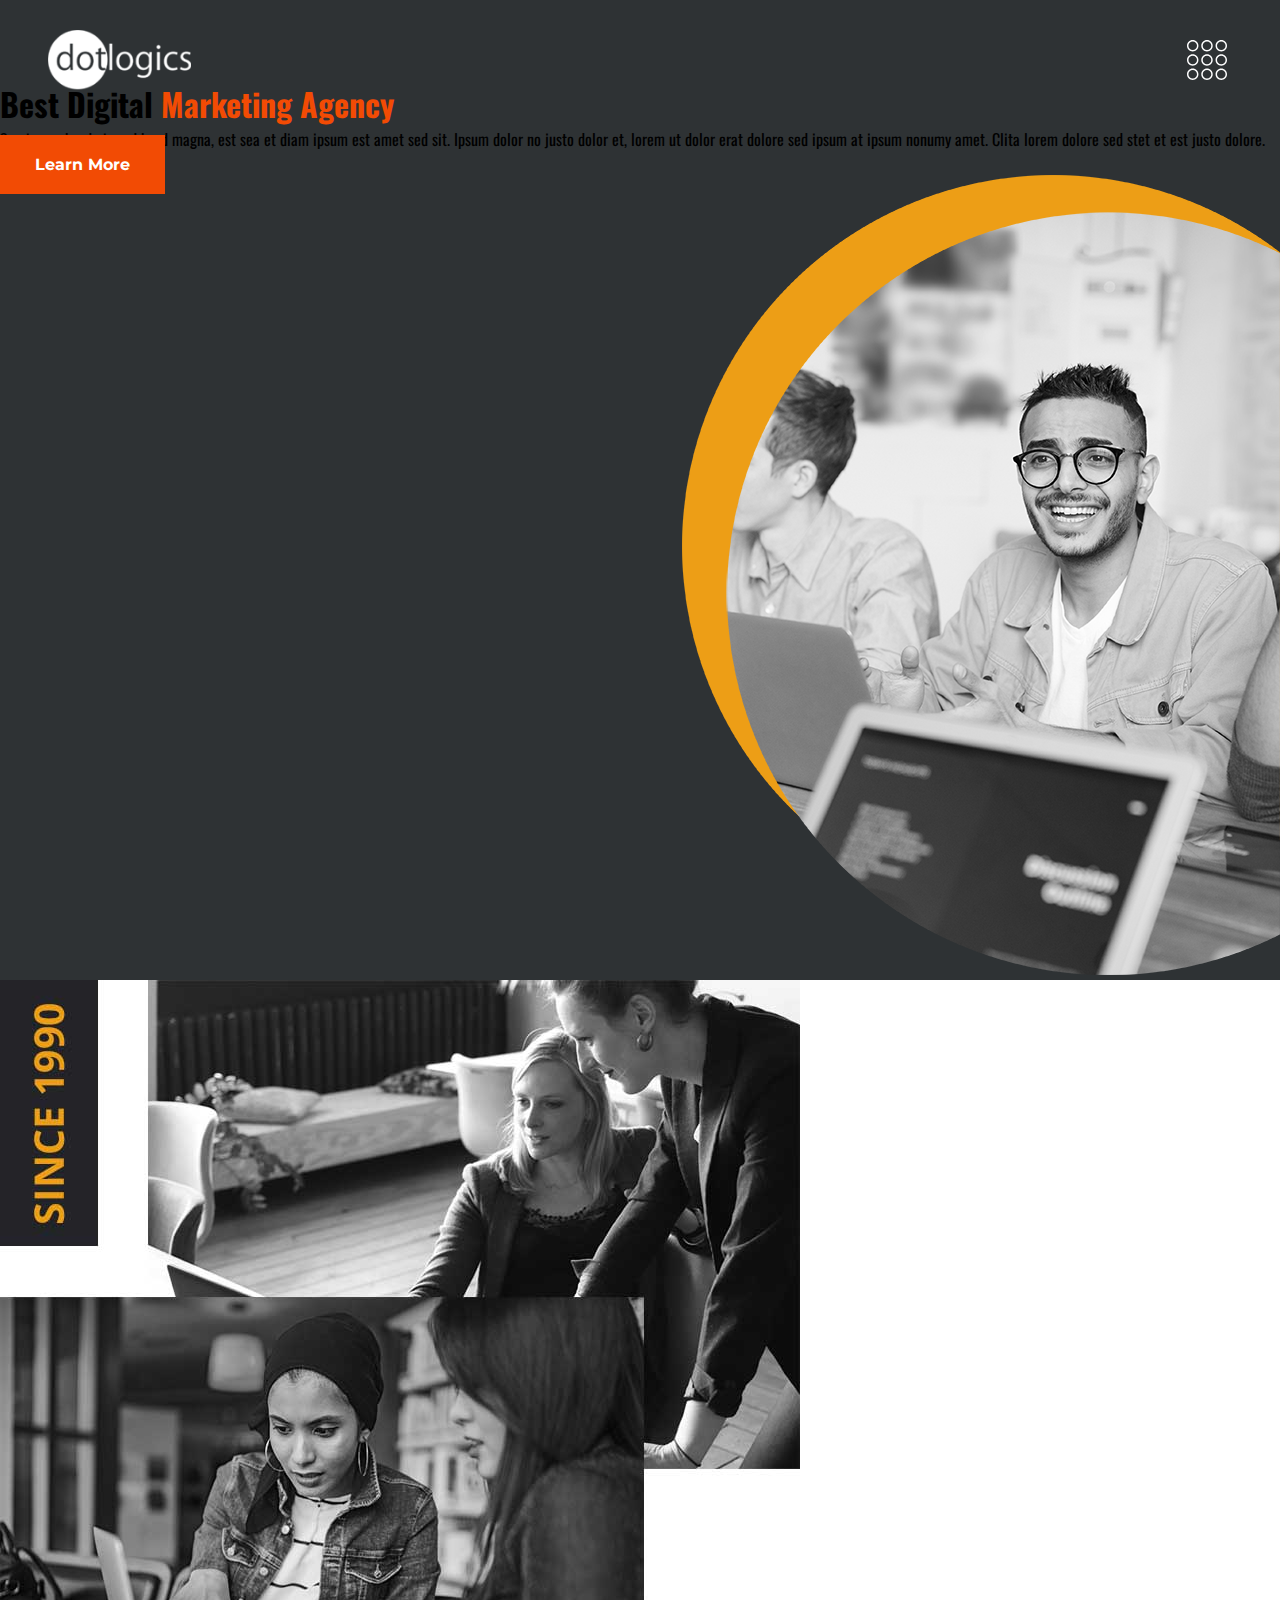
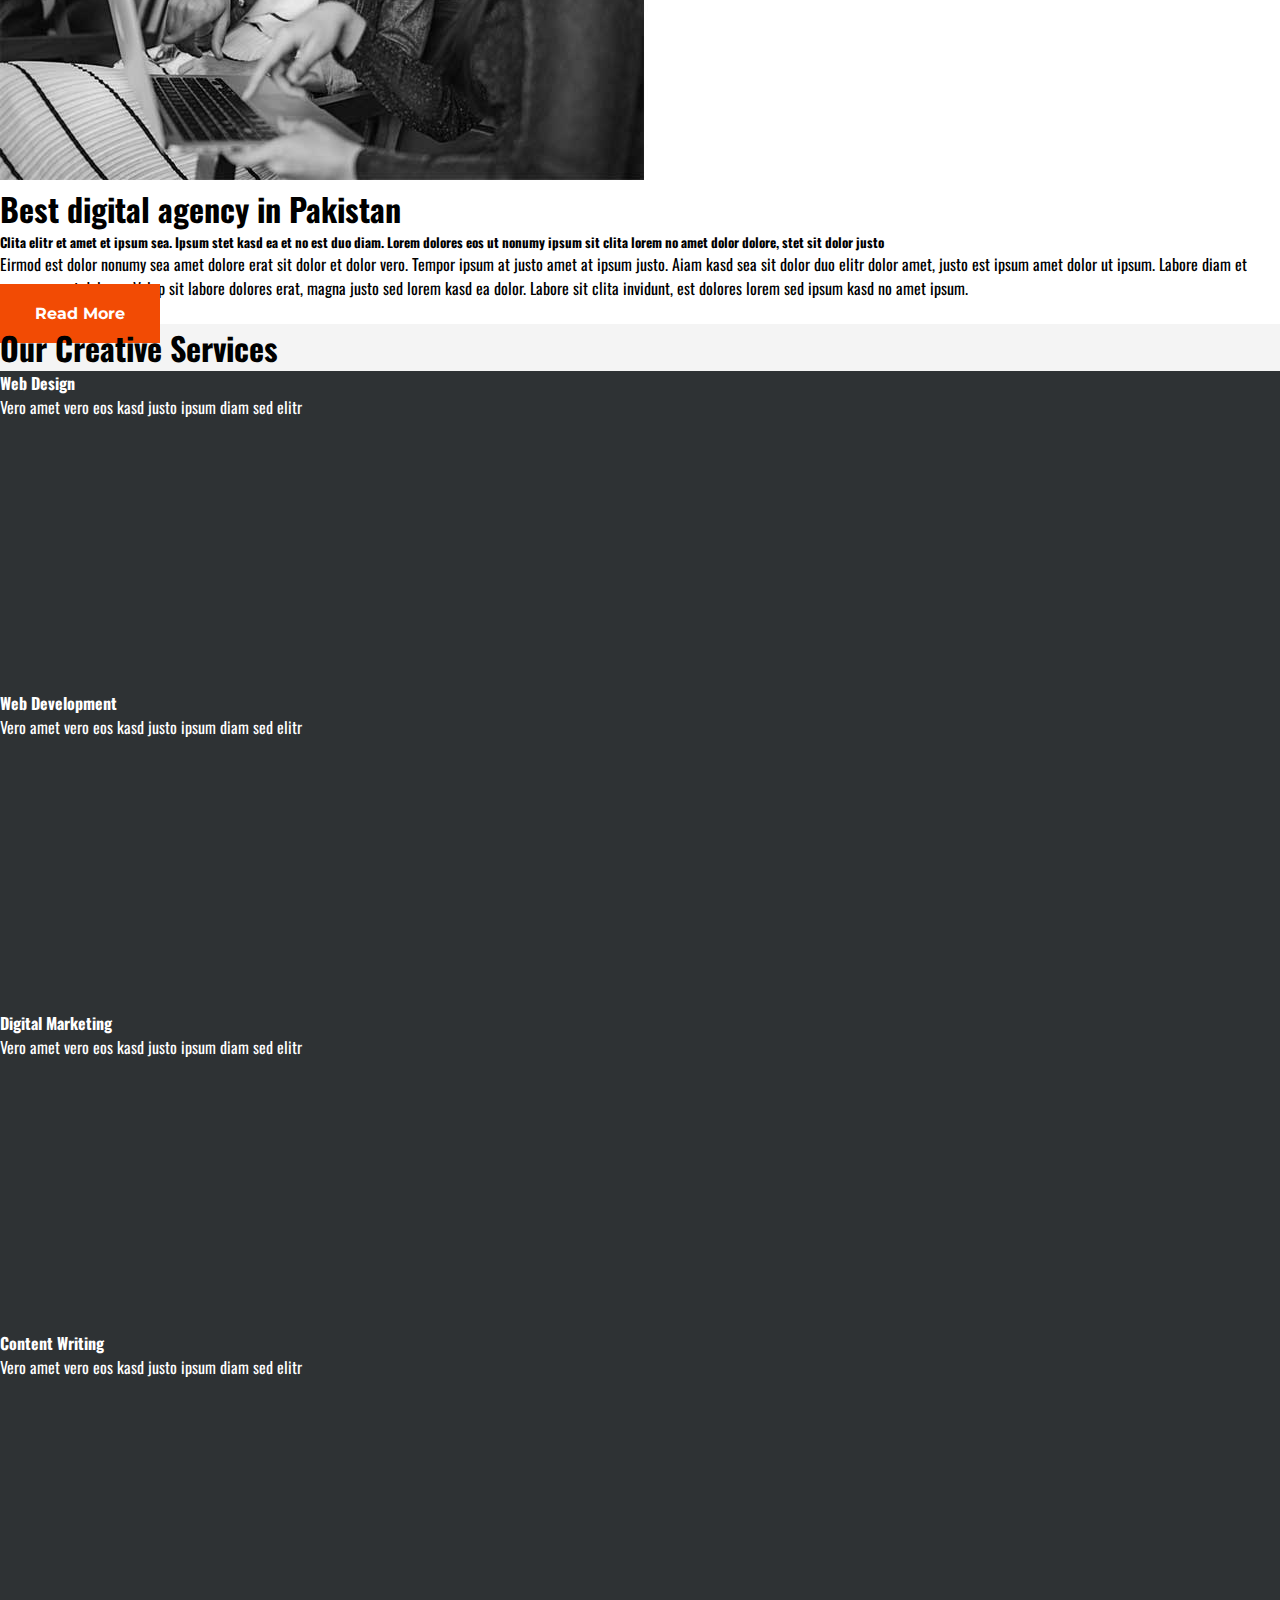
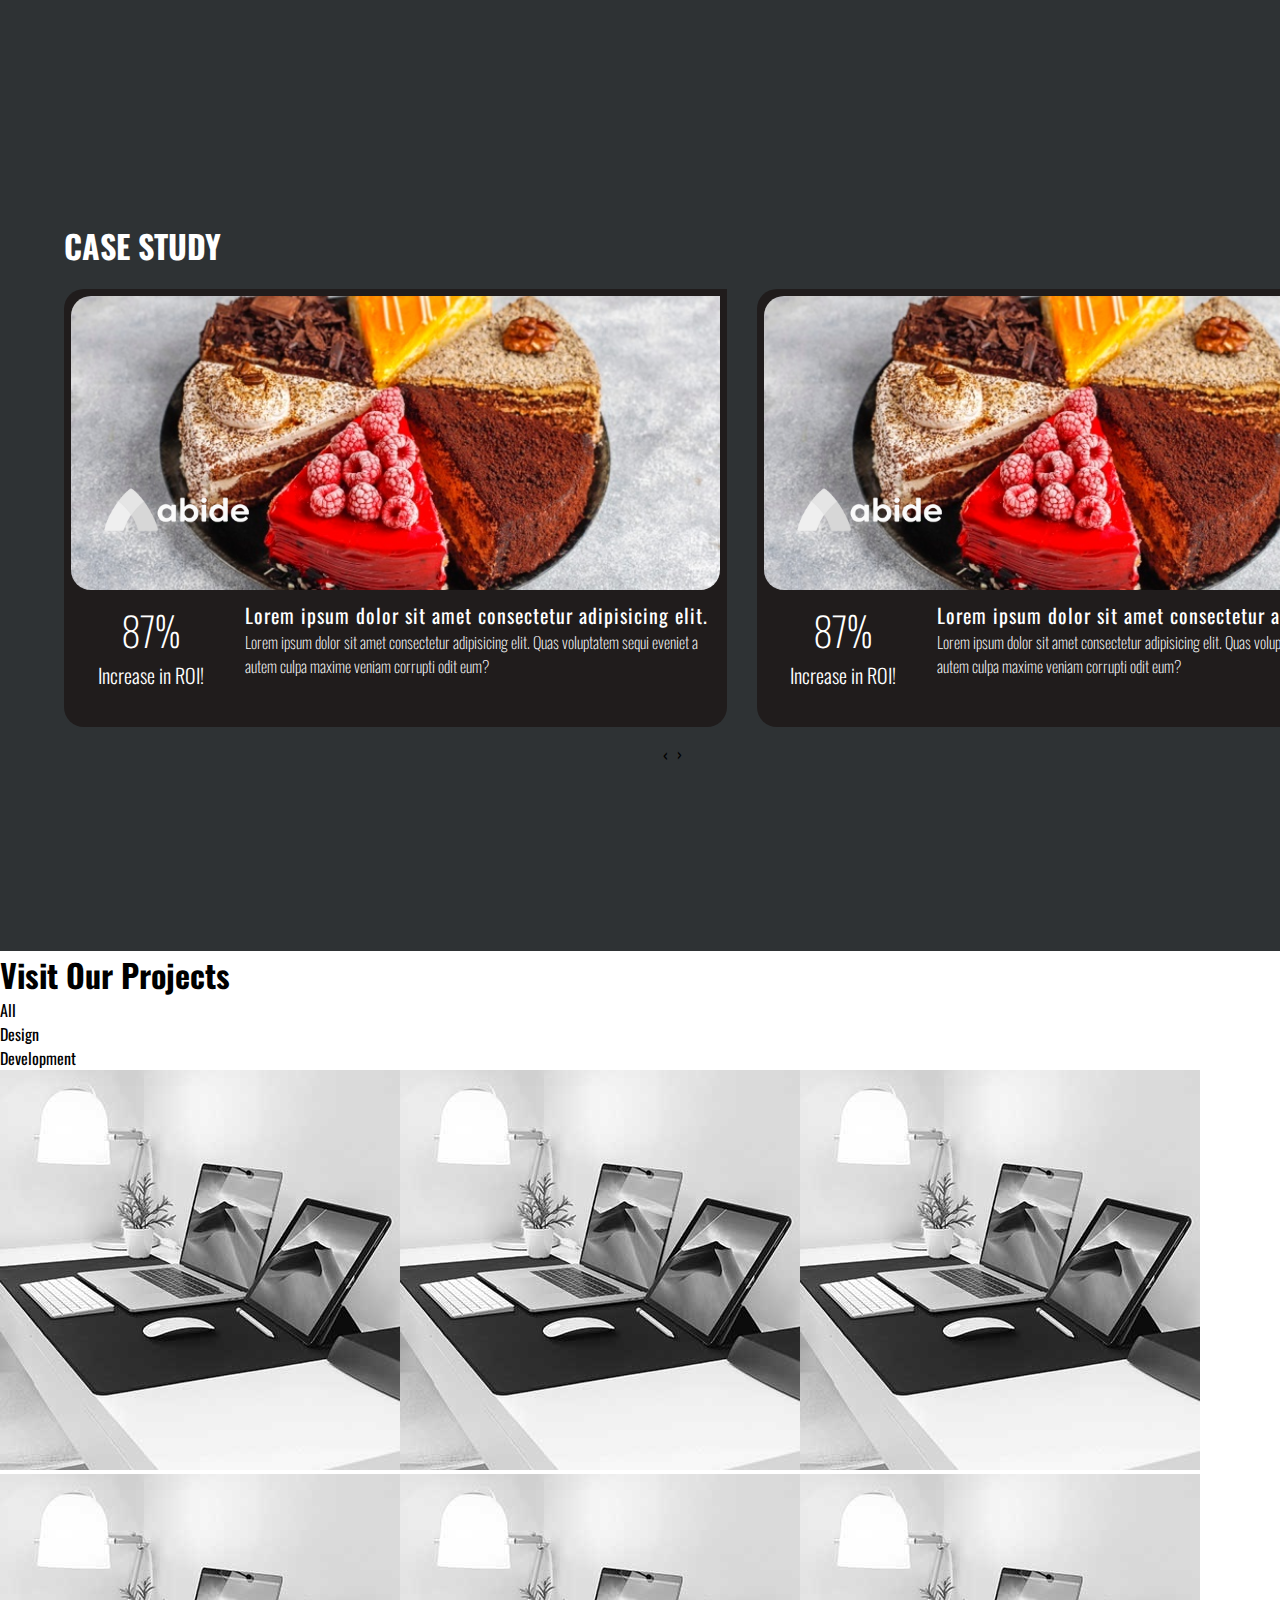
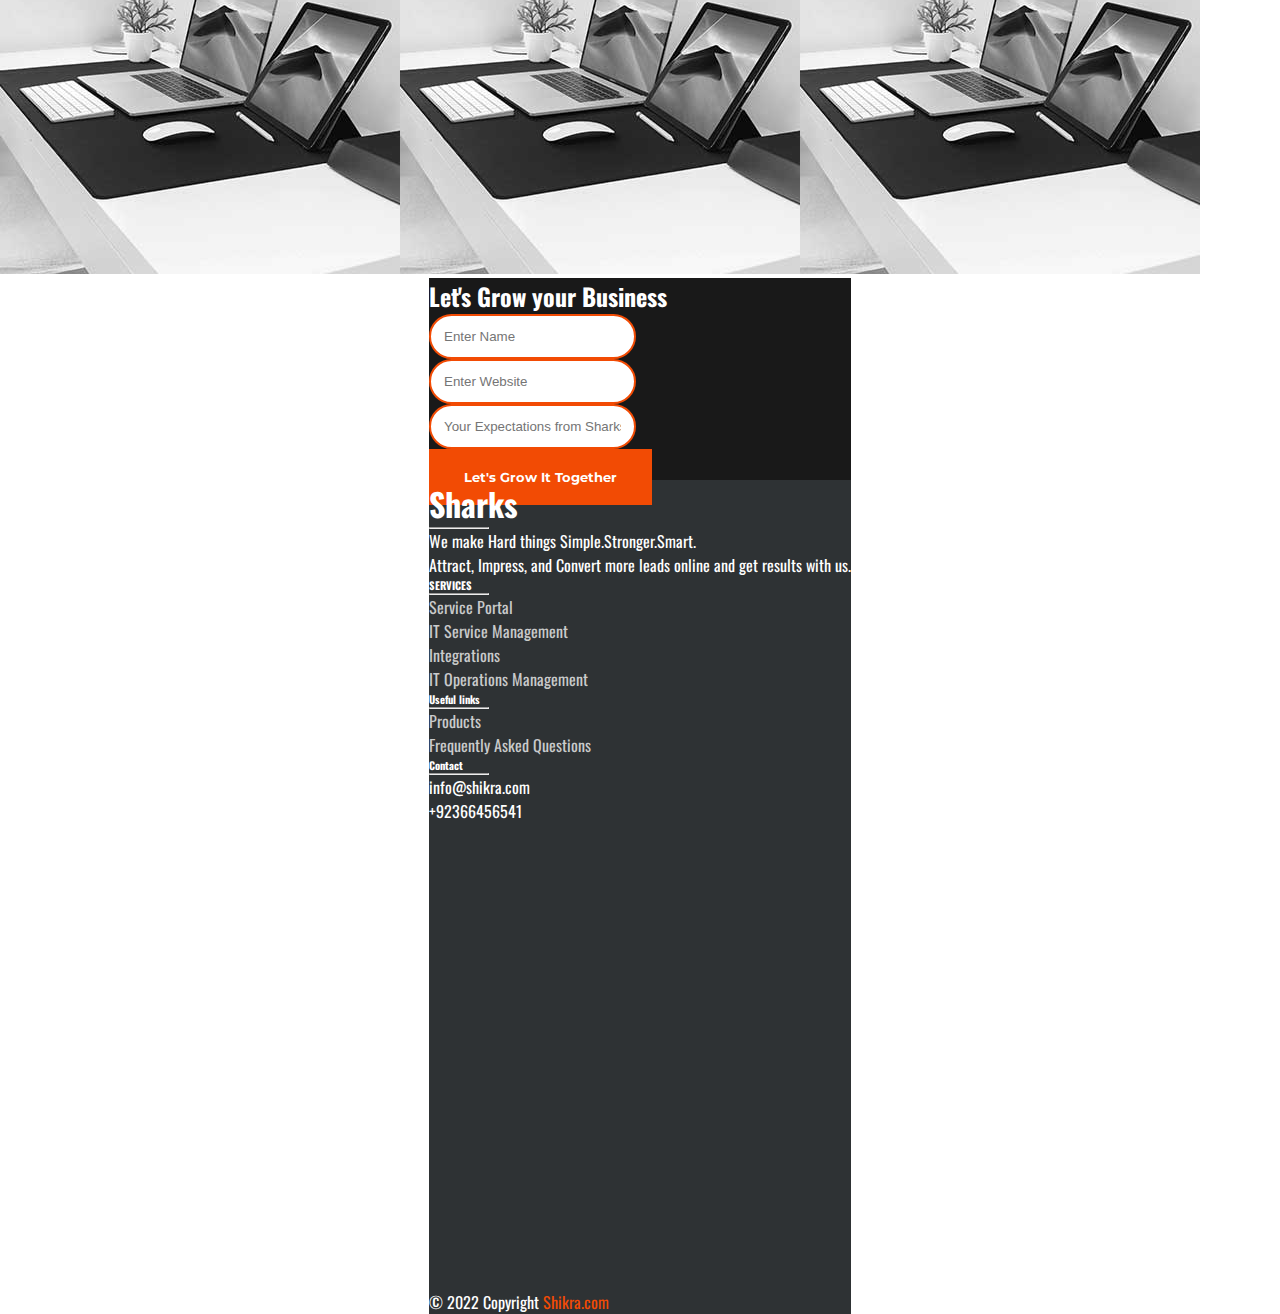
==== about-us.html @ d0669388 "about page done and header new added" ====
<!DOCTYPE html>
<html lang="en">
<head>
  <meta charset="UTF-8">
  <meta http-equiv="X-UA-Compatible" content="IE=edge">
  <meta name="viewport" content="width=device-width, initial-scale=1.0">
  <link href="https://cdn.jsdelivr.net/npm/bootstrap@5.0.2/dist/css/bootstrap.min.css" rel="stylesheet" integrity="sha384-EVSTQN3/azprG1Anm3QDgpJLIm9Nao0Yz1ztcQTwFspd3yD65VohhpuuCOmLASjC" crossorigin="anonymous">
  <link rel="stylesheet" href="https://cdnjs.cloudflare.com/ajax/libs/font-awesome/6.2.0/css/all.min.css" integrity="sha512-xh6O/CkQoPOWDdYTDqeRdPCVd1SpvCA9XXcUnZS2FmJNp1coAFzvtCN9BmamE+4aHK8yyUHUSCcJHgXloTyT2A==" crossorigin="anonymous" referrerpolicy="no-referrer" />
  <link rel="stylesheet" href="https://cdnjs.cloudflare.com/ajax/libs/font-awesome/6.2.0/css/all.min.css" integrity="sha512-xh6O/CkQoPOWDdYTDqeRdPCVd1SpvCA9XXcUnZS2FmJNp1coAFzvtCN9BmamE+4aHK8yyUHUSCcJHgXloTyT2A==" crossorigin="anonymous" referrerpolicy="no-referrer" />
  <link rel="stylesheet" href="./owl-slider/owl.carousel.min.css">
  <link rel="stylesheet" href="./owl-slider/owl.theme.default.min.css">
  <link rel="stylesheet" href="./css/utilities.css">
  <link rel="stylesheet" href="./css/style.css">
   <link rel="stylesheet" href="./css/before-after.css">
  <title>Document</title>
</head>
<body>
  <!-- ========HEADER======= -->
<!-- <header>
    <div class="hamburger">
        <div class="line"></div>
    </div>

    <nav class="nav">
        <div class="container">
            <div class="row align-items-center" >
                <div class="col-md-7 order-2 order-md-1">
                  <div class="row justify-content-evenly ">
                  <div class="col-3 ">
                    <ul class="p-0">
                      <li class="menu-text-size style1 mylinks font-weight-bold my-2"><a href="index.html"
                         data-text="Home" class="active">Home </a></li>
                      <li class="menu-text-size style1 mylinks font-weight-bold my-2"><a href="clients.html" 
                        data-text="Clients">Clients</a></li>
                      <li class="menu-text-size style1 mylinks font-weight-bold my-2"><a href="services.html" 
                        data-text="Services">Services</a></li>
                      <li class="menu-text-size style1 mylinks font-weight-bold my-2"><a href="about.html" 
                        data-text="About">About</a></li>
                      <li class="menu-text-size style1 mylinks font-weight-bold my-2"><a href="contact.html" data-text="Contact">Contact</a></li>
                  </ul>
                  </div>
                  <div class="col-4 ">
                    <ul class="p-0">
                      <li class="menu-text-size style1 mylinks font-weight-bold my-2"><a href="business.html"
                         data-text="Business" class="active">Business </a></li>
                      <li class="menu-text-size style1 mylinks font-weight-bold my-2"><a href="loans.html" 
                        data-text="Loans">Loans</a></li>
                      <li class="menu-text-size style1 mylinks font-weight-bold my-2"><a href="landingpages.html" 
                        data-text="LandingPages">LandingPages</a></li>
                      <li class="menu-text-size style1 mylinks font-weight-bold my-2"><a href="CRM.html" 
                        data-text="CRM">CRM</a></li>
                      <li class="menu-text-size style1 mylinks font-weight-bold my-2"><a href="telemarket.html" data-text="TeleMarket">TeleMarket</a></li>
                  </ul>
                  </div>
                </div>
                   
                </div>
                <div class="col-md-5 text-center m-auto order-md-2 order-1 mt-2 d-none d-md-block">
                    <img src="assets/img/logo.png" class="img-fluid d-none d-md-block" alt="">
                    <img src="assets/img/centered.png" style="height: 170px; margin: auto;" class="img-fluid d-block d-md-none" alt="">
                </div>
             
            </div>
        </div>
    </nav>
  </header> -->
    <header class="header-wrap" id="dynamic">
    <div class="header-content">
      <div class="header-logo">
        <img src="./images/white-new-logo.png" alt="">
      </div>
      <div class="menu-toggle" onclick="openNav()">
        <img src="./images/toogle-menu.svg" alt="">
      </div>
    </div>
    <nav class="header-nav" id="headerNav">
       <div class="circles-wrapper">
        <div class="shape shape-1"></div>
        <div class="shape shape-2"></div>
        <div class="shape shape-3"></div>
        <div class="shape shape-4"></div>
      </div>
      <div class="nav-top">
        <div class="nav-top_logo">
          <img src="./images/white-new-logo.png" alt="">
        </div>
        <div class="close-menu" onclick="closeNav()">
          <img src="./images/close-nav.svg" alt="">
        </div>
      </div>
      <div class="nav-wrap_menu-list">
          <li>
            <a href="#">
              <span class="menu-list-img">
                <img src="./images/menu-list.svg" alt="">
              </span> 
              <span>HOME</span>
            </a>
          </li>
          <li>
            <a href="#">
              <span class="menu-list-img">
                <img src="./images/menu-list.svg" alt="">
              </span>
              <span>ABOUT</span>
            </a>
          </li>
          <li>
            <a href="#">
              <span class="menu-list-img">
                <img src="./images/menu-list.svg" alt="">
              </span>
              <span>SERVICES</span>
            </a>
          </li>
          <li>
            <a href="#">
              <span class="menu-list-img">
                <img src="./images/menu-list.svg" alt="">
              </span>
              <span>CASE STUDIES</span>
            </a>
          </li>
          <li>
            <a href="#">
              <span class="menu-list-img">
                <img src="./images/menu-list.svg" alt="">
              </span>
              <span>CONTACT</span>
            </a>
          </li>
      </div> 
    </nav>
  </header> 

  <!-- ========= BANNER =========== -->

    <div class="container-fluid py-5 px-0 bg-dark">
        <div class="row mx-0 align-items-center" style="padding-top:80px;">
            <div class="col-lg-6 px-md-5 text-lg-left text-white">
                <h1 class="display-2 fw-bold text-uppercase mb-3">Best Digital <span class="text-success">Marketing Agency</span></h1>
                <p class="text-dark mb-4 text-white">Sea ipsum kasd eirmod kasd magna, est sea et diam ipsum est amet sed sit.
                    Ipsum dolor no justo dolor et, lorem ut dolor erat dolore sed ipsum at ipsum nonumy amet. Clita
                    lorem dolore sed stet et est justo dolore.</p>
                <a href="" class="btn btn-primary btn  text-uppercase mt-1 py-3 px-5">Learn More</a>
            </div>
            <div class="col-lg-6 px-0 text-right case-banner-right">
                <img class="img-fluid mt-5 mt-lg-0" src="images/header.png" alt="">
            </div>
        </div>
    </div>

    <div class="container-fluid py-5">
        <div class="container py-5">
            <div class="row align-items-center">
                <div class="col-lg-6">
                    <img class="img-fluid mb-4 mb-lg-0" src="images/about.jpg" alt="">
                </div>
                <div class="col-lg-6">
                    <h1 class="display-4 text-uppercase mb-4">Best digital agency in Pakistan</h1>
                    <h5 class="text-uppercase mb-3">Clita elitr et amet et ipsum sea. Ipsum stet kasd ea et no est duo diam. Lorem dolores eos ut nonumy ipsum sit clita lorem no amet dolor dolore, stet sit dolor justo</h5>
                    <p class="mb-4">Eirmod est dolor nonumy sea amet dolore erat sit dolor et dolor vero. Tempor ipsum at justo amet at ipsum justo. Aiam kasd sea sit dolor duo elitr dolor amet, justo est ipsum amet dolor ut ipsum. Labore diam et nonumy amet dolores. Volup sit labore dolores erat, magna justo sed lorem kasd ea dolor. Labore sit clita invidunt, est dolores lorem sed ipsum kasd no amet ipsum.</p>
                    <a href="" class="btn btn-primary text-uppercase py-3 px-5">Read More</a>
                </div>
            </div>
        </div>
    </div>

    <div class="container-fluid py-5" style="background-color:#f4f4f4;">
        <div class="container pt-5 pb-3">
            <h1 class="display-2 fw-bold text-uppercase text-center mb-5">Our Creative Services</h1>
            <div class="row">
                <div class="col-lg-3 mb-2">
                    <div class="service-item rounded p-5 mb-4">
                        <i class="fa fa-3x fa-laptop-code mb-4"></i>
                        <h4 class="text-uppercase mb-4">Web <span class="d-block">Design</span></h4>
                        <p class="m-0">Vero amet vero eos kasd justo ipsum diam sed elitr</p>
                    </div>
                </div>
                <div class="col-lg-3 mb-2">
                    <div class="service-item rounded p-5 mb-4">
                        <i class="fa fa-3x fa-code mb-4"></i>
                        <h4 class="text-uppercase mb-4">Web <span class="d-block">Development</span></h4>
                        <p class="m-0">Vero amet vero eos kasd justo ipsum diam sed elitr</p>
                    </div>
                </div>
                <div class="col-lg-3 mb-2">
                    <div class="service-item rounded p-5 mb-4">
                        <i class="fa fa-3x fa-envelope-open-text mb-4"></i>
                        <h4 class="text-uppercase mb-4">Digital <span class="d-block">Marketing</span></h4>
                        <p class="m-0">Vero amet vero eos kasd justo ipsum diam sed elitr</p>
                    </div>
                </div>
                <div class="col-lg-3 mb-2">
                    <div class="service-item rounded p-5 mb-4">
                        <i class="fa fa-3x fa-edit mb-4"></i>
                        <h4 class="text-uppercase mb-4">Content <span class="d-block">Writing</span></h4>
                        <p class="m-0">Vero amet vero eos kasd justo ipsum diam sed elitr</p>
                    </div>
                </div>
            </div>
        </div>
    </div>
      <!-- ========= CASE STUDY SLIDER ========= -->

  <section class="container-fluid bg-dark">
    <div class="case-study-wrap">
      <div class="case-study-heading">
        <h1 class="display-2 fw-bold ">CASE STUDY</h1>
      </div>
      <div class="case-study-slider owl-carousel owl-theme">
        <div class="case-study-item">
          <figure>
            <img src="./images/img-6.jpg" class="p-1" alt="">
            <div class="overly-brand">
                <img src="./images/ABIDE_White_Logo.png" alt="">
            </div>
          </figure>
          <div class="case-study-content">
            <div class="case-study-content_left">
              <h1>87%</h1>
              <span class="text-start">Increase in ROI!</span>
            </div>
            <div class="case-study-content_right">
                <p class="mb-1">Lorem ipsum dolor sit amet consectetur adipisicing elit.</p>
                <p>Lorem ipsum dolor sit amet consectetur adipisicing elit. Quas voluptatem sequi eveniet a autem culpa maxime veniam corrupti odit eum?</p>
            </div>
          </div>
        </div>
      </div>
    </div>
  </section>

    <div class="container-fluid py-5">
        <div class="container pt-5 pb-3">
            <h1 class="display-2 fw-bold  text-uppercase text-center mb-5">Visit Our Projects</h1>
            <div class="row">
                <div class="col-12 text-center mb-2">
                    <ul class="list-inline mb-4" id="portfolio-flters">
                        <li class="btn btn-outline-dark text-uppercase py-2 px-4 active" data-filter="*">
                            <i class="fa fa-star me-2"></i>All
                        </li>
                        <li class="btn btn-outline-dark text-uppercase py-2 px-4" data-filter=".first">
                            <i class="fa fa-laptop-code me-2"></i>Design
                        </li>
                        <li class="btn btn-outline-dark text-uppercase py-2 px-4" data-filter=".second">
                            <i class="fa fa-mobile-alt me-2"></i>Development
                        </li>
                    </ul>
                </div>
            </div>
            <div class="row portfolio-container">
                <div class="col-lg-4 col-md-6 mb-4 portfolio-item first">
                    <div class="position-relative rounded overflow-hidden mb-2">
                        <img class="img-fluid w-100" src="images/portfolio-1.jpg" alt="">
                    </div>
                </div>
                <div class="col-lg-4 col-md-6 mb-4 portfolio-item second">
                    <div class="position-relative rounded overflow-hidden mb-2">
                        <img class="img-fluid w-100" src="images/portfolio-1.jpg" alt="">
                    </div>
                </div>
                <div class="col-lg-4 col-md-6 mb-4 portfolio-item first">
                    <div class="position-relative rounded overflow-hidden mb-2">
                        <img class="img-fluid w-100" src="images/portfolio-1.jpg" alt="">
                    </div>
                </div>
                <div class="col-lg-4 col-md-6 mb-4 portfolio-item second">
                    <div class="position-relative rounded overflow-hidden mb-2">
                        <img class="img-fluid w-100" src="images/portfolio-1.jpg" alt="">
                    </div>
                </div>
                <div class="col-lg-4 col-md-6 mb-4 portfolio-item first">
                    <div class="position-relative rounded overflow-hidden mb-2">
                        <img class="img-fluid w-100" src="images/portfolio-1.jpg" alt="">
                    </div>
                </div>
                <div class="col-lg-4 col-md-6 mb-4 portfolio-item second">
                    <div class="position-relative rounded overflow-hidden mb-2">
                        <img class="img-fluid w-100" src="images/portfolio-1.jpg" alt="">
                    </div>
                </div>
            </div>
        </div>
    </div>



  <!-- ========= CASE STUDY SLIDER ========= -->

<section>
     <div class="container-fluid footer">
      <div class="container">
      <div class="row justify-content-between ">
        <div class="col-md-5 m-auto order-md-2">
          <div class=" p-3  text-center">
              <h2 class=" mb-4 big-text  text-white text-right font-weight-bold">Let's Grow your Business</h2>
             
              <formc class="py-5 my-5">
                  <div class=" form-group">
                    <input type="text" class="purple mb-2 br-round-sm form-control text-right" placeholder="Enter Name">
                  </div>
                  <div class="form-group">
                    <input type="email" class="purple mb-2 br-round-sm form-control text-right" placeholder="Enter Website">
                  </div>
                  <div class=" form-group">
                    <input type="text" class="purple mb-2 br-round-sm form-control text-right" placeholder="Your Expectations from Sharks.">
                  </div>
              </form>
              
              <button class="col-lg-8 m-auto btn-primary  br-round btn mt-4 text-center text-white">
                Let's Grow It Together
              </button>
          </div>
        </div>

        <div class="col-md-5 bg-dark order-1 margin-out pb-5 pt-3" >
            <div class="container text-left text-md-left mt-5">
              <div class="row mt-3">
                <div class="col-md-6  mx-auto mb-4">
                 <!-- <img src="assets/img/m-logo.png" class="img-fluid " alt=""> -->
                 <h1 class="heading">Sharks</h1>
                  <hr class="deep-purple accent-2 mb-4 mt-0 d-inline-block mx-auto" style="width: 60px;">
                  <p>We make Hard things Simple.Stronger.Smart.<br>Attract, Impress, and Convert more leads online and get results with us.</p>
                </div>
                <div class="col-md-6  mx-auto mb-4 text-white">
                  <h6 class="text-uppercase font-weight-bold">SERVICES</h6>
                  <hr class="deep-purple accent-2 mb-4 mt-0 d-inline-block mx-auto" style="width: 60px;">
                  <p>
                    <a href="service.html" class="footer-light-grey">Service Portal
                    </a>
                  </p>
                  <p>
                    <a href="service.html" class="footer-light-grey">IT Service Management
                    </a>
                  </p>
                  <p>
                    <a href="service.html" class="footer-light-grey">Integrations
                    </a>
                  </p>
                  <p>
                    <a href="service.html" class="footer-light-grey">IT Operations Management
                    </a>
                  </p>
                </div>
                <div class="col-md-6   mx-auto mb-4">
                  <h6 class="text-uppercase font-weight-bold">Useful links</h6>
                  <hr class="deep-purple accent-2 mb-4 mt-0 d-inline-block mx-auto" style="width: 60px;">
                  <p>
                    <a href="product.html" class="footer-light-grey">Products </a>
                  </p>
                  <p>
                    <a href="#faq" class="footer-light-grey">Frequently Asked Questions</a>
                  </p>
                </div>
                <div class="col-md-6  mx-auto mb-md-0 mb-4">
                  <h6 class="text-uppercase font-weight-bold">Contact</h6>
                  <hr class="deep-purple accent-2 mb-4 mt-0 d-inline-block mx-auto" style="width: 60px;">
                  <p>
                    <i class="fas fa-envelope  mr-3 footer-light-grey"></i> info@shikra.com</p>
                    <p>
                      <i class="fas fa-phone-alt  mr-3 footer-light-grey"></i>+92366456541</p>
                 
                  
                </div>
              </div>
            </div>
            <div class="footer-copyright text-center py-3">© 2022 Copyright
              <a href="" class="text-success"> Shikra.com</a>
            </div>
        </div>
      </div>
    </div>
    </div>
  </section>






  <script src="./owl-slider/jquery.js"></script>
  <script src="./owl-slider/owl.carousel.min.js"></script>
  <script src="https://cdn.jsdelivr.net/npm/@popperjs/core@2.9.2/dist/umd/popper.min.js" integrity="sha384-IQsoLXl5PILFhosVNubq5LC7Qb9DXgDA9i+tQ8Zj3iwWAwPtgFTxbJ8NT4GN1R8p" crossorigin="anonymous"></script>
  <script src="https://cdn.jsdelivr.net/npm/bootstrap@5.0.2/dist/js/bootstrap.min.js" integrity="sha384-cVKIPhGWiC2Al4u+LWgxfKTRIcfu0JTxR+EQDz/bgldoEyl4H0zUF0QKbrJ0EcQF" crossorigin="anonymous"></script>
  <script src="./isotope/isotope.pkgd.min.js"></script>
  <script src="./isotope/isotope.pkgd.js"></script>
  <script src="./script.js"></script>
</body>
</html>

<script>

   $('.case-study-slider').owlCarousel({
        items:1,
        loop:true,
        margin:30,
        dots:false,
        nav:false,
        responsive:{
          0:{
              items:1,
          },
          600:{
              items:1,
              margin:10
          },
          768:{
              margin:20,
              items:1
          },
          1000:{
              items:1.8,
          }
      }
      });
    
</script>
---- css/utilities.css ----
@import url('https://fonts.googleapis.com/css2?family=Montserrat:wght@800&family=Open+Sans:wght@300&display=swap');


.heading{
  font-family: 'Montserrat', sans-serif;
}

.normal-text{
  font-family: 'Open Sans', sans-serif;
}

section{
  min-height: 100vh;
  display: flex;
  flex-direction: column;
  justify-content: space-evenly;
  align-items: center;
}





/* custom-container === container */
.custom-container{
  width: 90%;
  margin: 0 auto;
  max-width: 1500px;
}

/* custom-container === container-fluid */
.custom-container-fluid{
  width: 100%;
  max-width: 100%;
  margin: 0 auto;
}








/* MEDIA QUERIES FOR CUSTOM CONTAINER */
@media only screen and (max-width:1200px){
  .custom-container{
    width: 92%;
  }
}
@media only screen and (max-width:768px){
  .custom-container{
    width: 95%;
  }
}
@media only screen and (max-width:600px){
  .custom-container{
    width: 100%;
  }
}
---- css/style.css ----
/* @import url('https://fonts.googleapis.com/css2?family=Montserrat:wght@800&family=Open+Sans:wght@300&display=swap'); */

/* @import url('https://fonts.googleapis.com/css2?family=Inter:wght@400;900&display=swap'); */
@import url('https://fonts.googleapis.com/css2?family=Oswald:wght@200;300;400;500;600;700&display=swap');

/* ============================= GENRAL ================================= */


*{padding: 0;margin: 0;box-sizing: border-box; }


body{
  overflow-x: hidden !important;
  font-family: var(--text-family);
}

a{
  text-decoration: none;
  color: inherit;
}

li{
  list-style: none;
}

/* =============== website colors ========== */

:root{
  /* --blue: #023047; */
  --blue: rgba(46,50,52,1);
  --yellow: #f24b04;
  --light-bg:#e9ecef;
  --text-family: 'Oswald', sans-serif;
  --heading: 'Oswald', sans-serif;
  /* --heading: 'Inter', sans-serif; */

}

/* =============== Text Styling Heading and normal  ========== */

.text-success{
  color: var(--yellow) !important;
}
.bg-dark{
  background-color: var(--blue) !important;
}
.bg-light{
  background-color: var(--light-bg) !important;
}

.heading{
  font-family: var(--heading);
  font-weight: 900 !important;
}
.normal-text{
  font-family: var(--text-family)
}

.fa-star{
  color: #ffb703;
}


.form-control{
  border-radius: 25px;
  padding: 13px 13px;
  border: 2px solid var(--yellow);
}

.form-control:focus , .form-control:hover{
  box-shadow: 0px;
  border-radius: 25px;
  padding: 13px 13px;
  border: 2px solid var(--blue);
}

/* =============== Primary Button Styling  ========== */

.btn-primary{
  padding: 20px 35px;
  color: #fff;
  font-family: 'Montserrat', sans-serif;
  font-weight: bold;
  background-color: var(--yellow);
  border: 0px;
  box-shadow: none !important;
  transition: 0.3s ease-in-out;
}

.btn-primary:hover, .btn-primary:focus, .btn-primary:active, .btn-primary.active, .open>.dropdown-toggle.btn-primary {
  background-color: var(--blue);
  transform: translateY(-10px);
  border: 0px; 
  box-shadow: none !important;
}

.btn-secondary{
  padding: 20px 35px;
  color: #fff;
  font-family: 'Montserrat', sans-serif;
  font-weight: bold;
  background-color: var(--yellow);
  border: 0px;
  box-shadow: none !important;
  transition: 0.3s ease-in-out;
}

.btn-secondary:hover, .btn-secondary:focus, .btn-secondary:active, .btn-secondary.active, .open>.dropdown-toggle.btn-secondary {
  color: var(--yellow);
  background-color: #fff;
  transform: translateY(-10px);
  border: 0px; 
  box-shadow: none !important;
}




/* ======================================================================================= */





/* =================================== PAGE CSS ==================================== */

.video-background{
  position: relative;
  width: 100%;
  height: 100vh;
}

.video-header-content{
  z-index: 2;
  width: 100%;
  text-align: center;
  color: #fff;
  position: absolute;
  top: 50%;
  left: 50%;
  transform: translate(-50%,-50%);
}

.video-background video{
  width: 100%;
  height: 100vh;
  object-fit: cover;
}


.video-background::before{
  position: absolute;
  content: '';
  display: block;
  height: 100%;
  width: 100%;
  top: 0;
  left: 0;
  z-index: 1;
  background: rgb(0,0,0);
background: linear-gradient(153deg, rgba(0,0,0,1) 0%, rgba(12,21,64,0) 94%);
  /* background-color: rgba(0, 0, 0, 0.8); */
}



.about-us-text{
  /* text-align: justify; */
  line-height: 30px;
}



/* ======================= VIDEO HEADER ===================== */

.header{
  height: 100vh;
  display: flex;
  justify-content: center;
  flex-direction: column;
}
.header h1{
  font-size: 4rem !important;
}

.image-box-style{
  width: 100%;
  border-radius: 20px;
}

.image-box-style img{
  border-radius: 20px;
}

.trust .card{
  min-height: 200px;
}

/* =================== NAVBAR =================== */
.menu-text-size{
  font-size: 2rem;
}

  /* Extra small devices (phones, 600px and down) */
@media only screen and (max-width: 600px) {
  .menu-text-size{
    font-size: 1.4rem;
  }
}

/* ============== HAMBURGER ======================= */
.header-logo{
  max-height: 130px;
}
.scroll-down{
  position: absolute;
  bottom: 1%;
  left: 50%;
  transform:translate(-10%, -50%);

}

.scroll-down p{
  transform-origin: 0 0;
  transform: rotate(90deg);
}
.scroll-down p:after{
  content: '';
  position: absolute;
  display: block;
  bottom: 30%;
  
  border-bottom: 2px solid #000;
}
.hamburger{
    position: fixed;
    display: flex;
    top: 0px;
    right: 48.2%;
    z-index: 1100;
    justify-content: center;
    align-items: center;
    width: 50px;
    height: 50px;
    cursor: pointer;
  }
  
  .line{
    position: absolute;
    height: 2px;
    width: 23px;
    border-radius: 30px;
    background-color: #fff;
  }
  .line::before ,
  .line::after{
    content: '';
    display: block;
    position: absolute;
    height: 2px;
    width: 23px;
    border-radius: 30px;
    background-color: #fff;
    transition: 1s all ease-out;
  }
  .line::before{
    transform: translateY(-7px);
  }
  .line::after{
    transform: translateY(7px);
  }
  
  .open .line{
    background-color: transparent;
  }
  
  .open .line::before{
  
    transform: rotate(45deg) 
  }
  .open .line::after{
  
    transform: rotate(-45deg)
  }

.main-header-flower{
  position: absolute;
  bottom: 10%;
  right: -30%;
  height: 150px;
  transform: rotate(90deg);
}
.main-flower-left{
  position: absolute;
  bottom: 16%;
  left: -15%;
  height: 100px;
  transform: rotate(320deg);
}

  
  /* ===================================== NAVBAR ======================== */
  .top-nav{
    display: flex;
    flex-direction: row;
    margin-right: 400px;
    margin-top: 20px;
  }
  
  .top-nav  li{
    padding: 0 20px;
    color: #000;
  }
  
  .nav{
    position: fixed;
    height: 100vh;
    width: 100%;
    justify-content: center;
    align-items: center;
    background: var(--blue);
    /* background: linear-gradient(90deg, rgba(8,205,233,1) 0%, rgba(27,129,192,1) 60%); */
    clip-path: circle(90px at 50% -40px );
    /* -webkit-clip-path:circle(100px at 100% -20px ); */
    transition: 0.3s ease-out;
    overflow: hidden;
    z-index: 1000;
  }
   .visible{
    clip-path: circle(2000px at 100% -20px );
    -webkit-clip-path:circle(2000px at 100% -20px );
   }
  .nav ul{
    list-style: none;
    transition: 0.1s ease-in-out;
  }
  .nav ul li a{
    text-decoration: none;
    color: #fff;
    font-weight: bold;
    font-family: var(--heading) !important;
    -webkit-text-stroke:0.5px #000;
  
  }
  .nav ul li a:before{
    font-weight: bold;
    font-family: var(--heading) !important;
    content: attr(data-text);
    overflow: hidden;   
    position: absolute;
    width: 0%;
    color: var(--yellow);
    transition: all 0.1s ;
  } 
  .nav ul li a:hover::before{
    width: 100%;
  }
  
/* ============ OUR SERVICES ============== */

.text-hover-images{
  padding: 60px 0px;
  overflow: hidden;
  text-align: center;
  background-color: var(--blue);
}

.text-hover-images .text h1{
  color:#fff3;
  font-family: var(--heading);
  font-weight: 900;
  font-size: 8vw;
  text-transform: capitalize;
  padding:20px 0px;
  cursor: pointer;
}
.text-hover-images .text p{
  font-size: 16px;
  color: #fff;
  font-style: italic;
  margin-top: -30px;
  font-family: var(--text-family) 
}

.text-hover-images .text h1:hover{
  color:var(--yellow);
  position: relative;
  z-index: 100;
  /* text-shadow: 0 5px 10px rgba(0,0,0,.7); */
}

.text-hover-images .text:hover ~ .hover-img{
  transform: translate(-50%, -50%) scale(0.6);
  opacity: 1;
}

.hover-img{
  max-width: 600px;
  max-height: 400px;
  position: absolute;
  top:0; left:0;
  transform: translate(-50%, -50%) scale(.5);
  opacity: 0;
  pointer-events: none;
  z-index: 10;
}




/* ================    Choose Your Path ====================== */


.path .tilt-img{
clip-path: polygon(0 0, 100% 0, 100% 90%, 0% 100%);
}




/* ============== FOOTER ============ */
.footer .row{
  min-height: 90vh;
  height: 100%;
}
.footer::before{
  position: absolute;
  background-color: rgba(0,0,0,0.9);
  content: '';
  display: block;
  top: 50%;
  width: 100%;
  height: 100%;
  left: 50%;
  transform: translate(-50%,-50%);
  z-index: -1;

}

.footer{
  position:relative;
  color: #fff;
  background-image: url('https://media.gettyimages.com/photos/portrait-of-a-beautiful-mexican-woman-picture-id1384357158?k=20&m=1384357158&s=612x612&w=0&h=ZRa-s6tqKjiBB1qCpFhgZWfd0lqNNfsvWs5P40oMKwA=');
  background-position: right center;
  background-repeat: no-repeat;
  background-size: cover;
  z-index: 0;
}
footer p a{
  color: #fff;
}

.footer h6{
  color: #fff;
}

.footer-light-grey{
  color: rgba(255,255,255,.75);
}

.footer p{
  margin: 0;
}

@media only screen and (max-width: 600px) {
  .menu-text-size{
    font-size: 1.4rem;
  }
  .big-text{
    font-size: 2.5rem;
  }
  .heading-design{
    position: absolute;
    bottom: 10%;
    left: -5%;
    height: 200px;
  }
  .hamburger{
    right: 44%;
  }
}

@media only screen and (min-width: 600px) {
  .hamburger{
    right: 46%;
  }
}

@media only screen and (min-width: 768px) {
  
  .margin-out{
    margin-top: -25px;
  }
  .hamburger{
    right: 48.2%;
  }

}


/* SLIDER SECTION */
/* .slider__wraper{
  padding: 64px 0;
} */
.section-slider{
  width: 95%;
  margin-left: auto;
  padding-top: 30px;
}
.slider-item-wrap{
  width: 100%;
  /* height: 452px; */
  position: relative;
  overflow: hidden;
}
.slider-item-wrap img{
  max-width: 100%;
  height: 100%;
  width: 100%;
  object-fit: cover;
}
.socail-overlay{
  display: flex;
  gap: 10px;
  position: absolute;
  bottom: 15px;
  left: 15px;
  transform: translateY(60px);
  transition: all .3s ease;
}
.socail-overlay-box{
  display: flex;
  gap: 10px;
  position: absolute;
  top: 15px;
  right: 15px;
  transform: translateY(-130px);
  transition: all .3s ease;
}
.socail-overlay-box .small-circle{
    background-color: #fff;
    height: 100px;
    width: 100px;
    border-radius: 50%;
}
.icon-box{
  width: 40px;
  height: 40px;
  background-color: var(--yellow);
  position: relative;
  transition: all .1s ease;
  cursor: pointer;
}
.icon-box i{
  position: absolute;
  top: 50%;
  left: 50%;
  transform: translate(-50%,-50%);
  color: #000;
  font-size: 20px;
}
.icon-box:hover{
  background-color: #fff;
}

.slider-item:hover .socail-overlay{
  transform: translateY(0px);
}
.slider-item:hover .socail-overlay-box{
  transform: translateY(0px);
}
.slider-item-content{
  text-align: left !important;
}
.slider-item-content h3{
  color: #fff;
}
.slider-item-content span{
  color: #fff;
}
.slider-item-content .description{
  margin-top: 10px;
}
.section-slider-wrapper .owl-nav {
  display: flex;
  justify-content: end;
  padding-right: 50px;
  margin-top: 30px;
}
.section-slider-wrapper .owl-nav button{
  width: 50px;
  height: 50px;
  border-radius: 50% !important;
  background-color: var(--yellow) !important;
  border: 1px solid #333 !important;
  position: relative;
}
.section-slider-wrapper .owl-nav button:last-child span{
  background-image: url(/images/nav-arrow-right-svgrepo-com.svg);
  background-repeat: no-repeat;
  background-position: center;
  background-size: contain;
  color:transparent;
  display: block;
  width: 30px;
  height: 30px;
  position: absolute;
  top: 50%;
  left: 50%;
  transform: translate(-50%, -50%);

}
.section-slider-wrapper .owl-nav button:first-child span{
  background-image: url(/images/arrow-left-2-svgrepo-com.svg);
  background-repeat: no-repeat;
  background-position: center;
  background-size: contain;
  color:transparent;
  display: block;
  width: 30px;
  height: 30px;
  position: absolute;
  top: 50%;
  left: 50%;
  transform: translate(-50%, -50%);
}

@media only screen and (max-width:600px){
  .slider-item-wrap{
    height: 350px;
  }
}
@media only screen and (max-width:450px){
  .icon-box{
    width: 30px;
    height: 30px;
  }
}
---- css/before-after.css ----
/* header */
/* body.p-fixed{
  position: fixed;
  inset: 0;
} */
.header-wrap{
  position: fixed;
  width: 100%;
  padding: 30px 48px;
  z-index: 100;
}
.header-wrap.header-sticky{
  background-color: var(--blue);
  z-index: 100;
  padding-top: 20px;
  padding-bottom: 20px;
  transition: all .3s ease;
}
.header-content{
  width: 100%;
  margin: 0 auto;
  max-width: 1500px;
  display: flex;
  align-items: center;
  justify-content: space-between;
}
.header-logo img{
  height: 60px;
  object-fit: contain;
  cursor: pointer;
}
.menu-toggle img{
  width: 50px;
  height: 40px;
  object-fit: contain;
  cursor: pointer;
}
.header-nav{
  height: 0%;
  width: 100%;
  z-index: 12;
  background-color: var(--blue);
  position: fixed;
  top: 0;
  left: 0;
  overflow-x: hidden;
  overflow: hidden;
  transition: .5s;
}
.header-nav.open{
  height: 100%;
}
.nav-top{
  width: 100%;
  margin: 0 auto;
  max-width: 1500px;
  display: flex;
  align-items: center;
  justify-content: space-between;
  padding: 30px 48px;
  position: relative;
  z-index: 7;
}
.close-menu img{
  width: 50px;
  height: 50px;
  object-fit: contain;
}
.nav-wrap_menu-list{
  padding: 30px 0 0 70px;
}
.nav-wrap_menu-list a span:nth-child(2){
  font-size: 50px;
  font-weight: 600;
  color: #fff;
}
.nav-wrap_menu-list a span:nth-child(1) img{
  transform: rotate(90deg);
  width: 40px;
}
.nav-wrap_menu-list a{
  display: flex;
  align-items: center;
  gap: 15px;
}
.circles-wrapper{
  width: 100%;
  overflow: auto;
}
.shape{
  width: 320px;
  height: 320px;
  background-color: #fff;
  position: absolute;
  opacity: .03;
  border-radius: 50%;
}
.shape-1{
  top: -65px;
  right: -100px;
  left: auto;
}
.shape-2{
  bottom: -131px;
  left: -115px;
  top: auto;
}
.shape-3{
  top: -65px;
  left: -100px;
  right: auto;
}
.shape-4{
  bottom: -131px;
  right: -115px;
  top: auto;
}














/* top section */
.gradient-bg{
      background: linear-gradient(270deg, rgba(244,244,244,1) 50%, rgba(255,253,252,1) 50%);
}
.top-banner_wrap{
  text-align: center;
  padding: 120px 0 120px 0;
  width: 85%;
  margin: 0 auto;
}
.top-banner_content, .main-title{
  text-align: left;
}
.top-banner_content_right h1{
  width: 80%;
  margin-left: auto;
  line-height: 2.2rem;
  text-align: left;
  position: relative;
}
.top-banner_content_right h1::before{
    content: "";
    position: absolute;
    width: 84px;
    height: 2px;
    background: var(--yellow);
    bottom: -14px;
}


/* banner gallery */
.py-huge{
  padding: 0px 0 65px 0;
}
.before-after-wrap{
  padding: 65px 0;
}
.banner-gallery-wrap{
  display: flex;
  gap: 70px;
}
.banner-gallery_left, .banner-gallery_right{
  width: 50%;

}
.banner-gallery_middle img{
  transform: rotate(90deg);
}
.banner-gallery_middle{
  width: 10%;
  align-self: center;
}
.banner-gallery-img{
  width: 100%;
  height: 550px;
  position: relative;
  border-radius: 10px;
  cursor: pointer;
}
.banner-gallery-img:hover .banner-gallery-overlay {
  opacity: 1;
  visibility: visible;
}
.banner-gallery-overlay {
  position: absolute;
  bottom: 100%;
  left: 0;
  right: 0;
  bottom: 0;
  background-color: #f24b0466;
  overflow: hidden;
  width: 100%;
  height:100%;
  transition: .5s ease;
  z-index: 3;
  border-radius: 10px;
  opacity: 0;
  visibility: hidden;
}
.banner-gallery-overlay_content{
  color: white;
  font-size: 20px;
  position: absolute;
  top: 50%;
  left: 50%;
  transform: translate(-50%, -144%);
  text-align: center;
  width: 100%;
  opacity: 0;
  visibility: hidden;
  transition: all .3s ease;
}
.banner-gallery-img:hover .banner-gallery-overlay_content{
  transform: translate(-50%, -50%);
  opacity: 1;
  visibility: visible;
}
.banner-gallery-img:hover .banner-bottom-text-wrap{
  opacity: 0;
  visibility: hidden;
  transform: translateY(144%);
}
.banner-gallery-img img{
  width: 100%;
  height: 100%;
  object-fit: cover;
  border-radius: 10px;
}
.banner-gallery_right{
  margin-top: 100px;
}
.banner-bottom-text{
  background-color: rgb(22 25 27);
  color: #fff;
  position: absolute;
  bottom: 0px;
  right: 0px;
  width: 200px;
  height: 200px;
  border-radius: 100px 0 10px 0;
  z-index: 2;
}
.banner-bottom-text-wrap{
  position: absolute;
  top: 70px;
  right: -51px;
  text-align: center;
  transition: all .3s ease;
}
.banner-bottom-text-wrap p{
  font-weight: lighter;
}
.banner-bottom-text-wrap h3{
  font-weight: 800;
}
.banner-gallery-overlay_content h1{
  font-weight: 600;
}
.before-after-wrap .bg-dark .banner-gallery_middle svg{
  fill: #fff;
}


/* case */
.case-study-wrap{
  width: 95%;
  margin-left: auto;
  margin-bottom: 20px;
}
.case-study-heading{
  padding: 20px 0;
  color: #fff;
}
.case-study-item{
  background-color: rgb(32, 28, 28);
  padding: 7px;
   border-radius: 20px 0 20px 20px;
}
.case-study-item figure{
  height: 294px;
  position: relative;
}
.overly-brand{
  position: absolute;
  bottom: 0px;
  left: 30px;
}
.overly-brand img{
  width: 150px;
  height: 150px;
  object-fit: contain;
}
.case-study-item figure .p-1{
  width: 100%;
  height: 100%;
  object-fit: cover;
  border-radius: 20px 0 20px 20px;
}
.case-study-content{
  color: #fff;
  display: flex;
  gap: 15px;
  padding: 10px 0 30px 0;
}
.case-study-content_left{
  width: 25%;
  text-align: center;
}
.case-study-content_left h1{
  font-weight: lighter;
  font-size: 40px;
}
.case-study-content_left span{
  font-size: 20px;
  font-weight: 300;
}
.case-study-content_right{
  width: 75%;
}
.case-study-content_right p:nth-child(1){
  font-weight: 400;
  font-size: 20px;
  letter-spacing: 1px;
}
.case-study-content_right p:nth-child(2){
  font-weight: lighter;
}

/*  */
.case-banner-right{
  text-align: right;
}
.service-item {
  height: 320px;
  background: var(--blue);
  transition: .5s;
  color: #fff;
}

.service-item:hover {

  background: #000;
  color: var(--blue);
}

.service-item h4 {
  transition: .5s;
}

 .service-item:hover h4 {
  color: #FFF;
}
 .service-item:hover p{
  color: #FFF;
 }
.service-item i{
  color: var(--yellow);
}

.portfolio-item .portfolio-btn {
  position: absolute;
  width: 0;
  height: 0;
  top: 50%;
  left: 50%;
  background: rgba(34, 36, 41, 0.5);
  border: 1px solid transparent;
  border-radius: 4px;
  opacity: 0;
  transition: .5s;
}

.portfolio-item:hover .portfolio-btn {
  opacity: 1;
  width: 100%;
  height: 100%;
  top: 0;
  left: 0;
  border: 30px solid rgba(34, 36, 41, 0.9);
}

.portfolio-item i {
  opacity: 0;
  transition: .3s;
  transition-delay: .3s;
}

.portfolio-item:hover i {
  opacity: 1;
}
#portfolio-flters i{
  color: black;
}
#portfolio-flters .btn-outline-dark.active i{
  color: #fff;
}
















@media only screen and (min-width: 768px){
  header .hamburger {
      right: 50%;
      transform: translateX(50%);
  }
}
@media only screen and (max-width:1201px){
 .banner-bottom-text-wrap{
    right: 10px;
 }
 .banner-gallery-wrap{
  gap: 50px;
 } 
}
@media only screen and (max-width:850px){
 .banner-gallery-img{
  height: 450px;
 }
 .banner-gallery-wrap{
  gap: 15px;
 }
}
@media only screen and (max-width:767px){
  .top-banner_content_right h1{
    width: 100%;
  }
  .top-banner_wrap{
    row-gap: 40px;
  }
  .gradient-bg {
    background: linear-gradient(143deg, rgba(244,244,244,1) 50%, rgba(255,253,252,1) 50%);
  }
}
@media only screen and (max-width:600px){
 .banner-gallery-wrap{
  flex-direction:column;
  padding: 0px 40px;
 }
 .banner-gallery_right{
  margin-top: 0;
 }
 .banner-gallery_left, .banner-gallery_right{
  width: 100%;
 }
 .banner-gallery_middle img{
  transform: rotate(180deg);
 }
 .nav-wrap_menu-list a span:nth-child(2){
  font-size: 35px;
 }
 .nav-wrap_menu-list a span:nth-child(1) img{
  width: 30px;
 }
 .shape{
  width: 220px;
  height: 220px;
 }
 .nav-top_logo img{
  height: 50px;
 }
 .header-logo img{
  height: 50px;
 }
 .nav-wrap_menu-list{
  padding-left: 50px;
 }
}
@media only screen and (max-width:480px){
  .banner-gallery-img{
    height: 400px;
  }
  .case-study-content{
    flex-direction: column;
  }
  .case-study-content_left, .case-study-content_right{
    width: 100%;
    text-align: start;
    padding-left: 10px;
  }
}
@media only screen and (max-width:470px){
  .banner-bottom-text{
    position: unset;
    height: auto;
    width: 100%;
    border-radius: 0;
  }
  .banner-bottom-text-wrap{
     position: unset;
     padding: 18px;
  }
  .banner-gallery-img img{
    border-radius: 0;
  }
  .banner-gallery-overlay, .banner-gallery-img{
    border-radius: 0;
  }
   .banner-gallery-img{
    height: auto;
  }
}
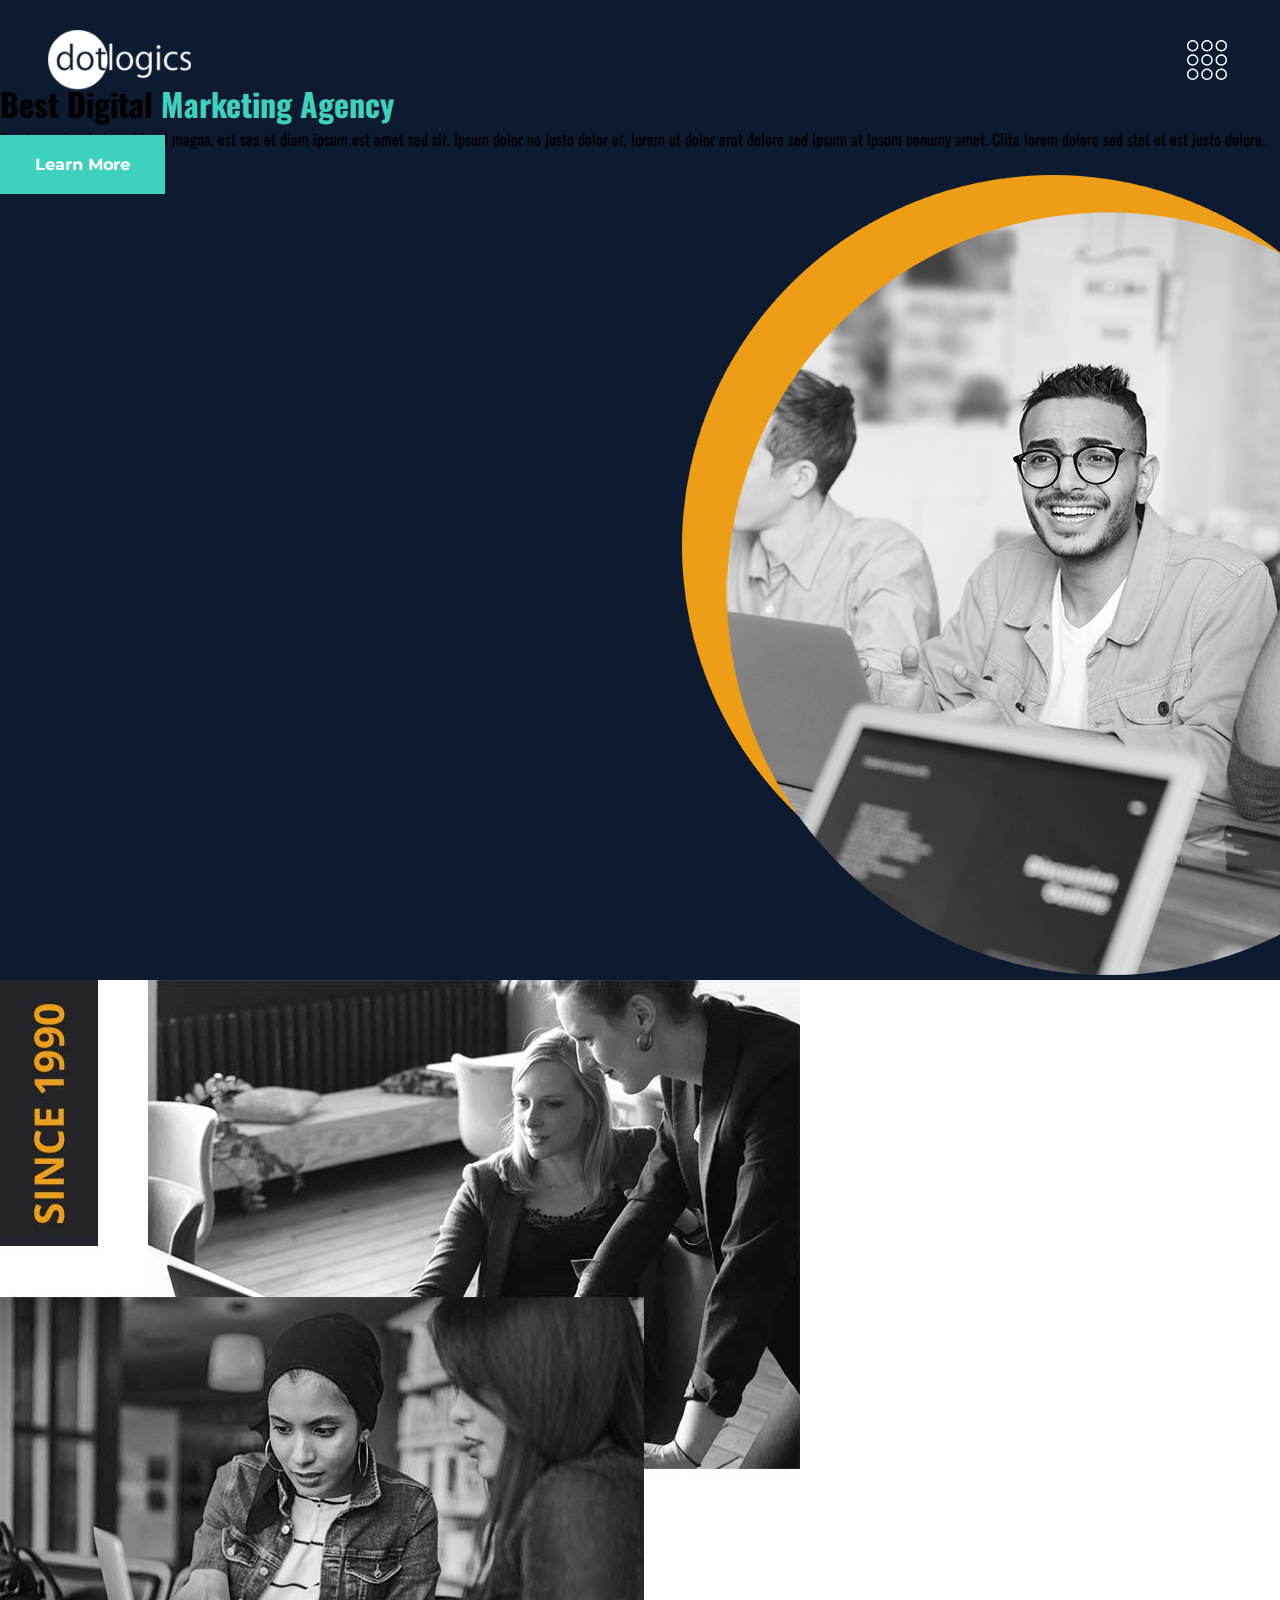
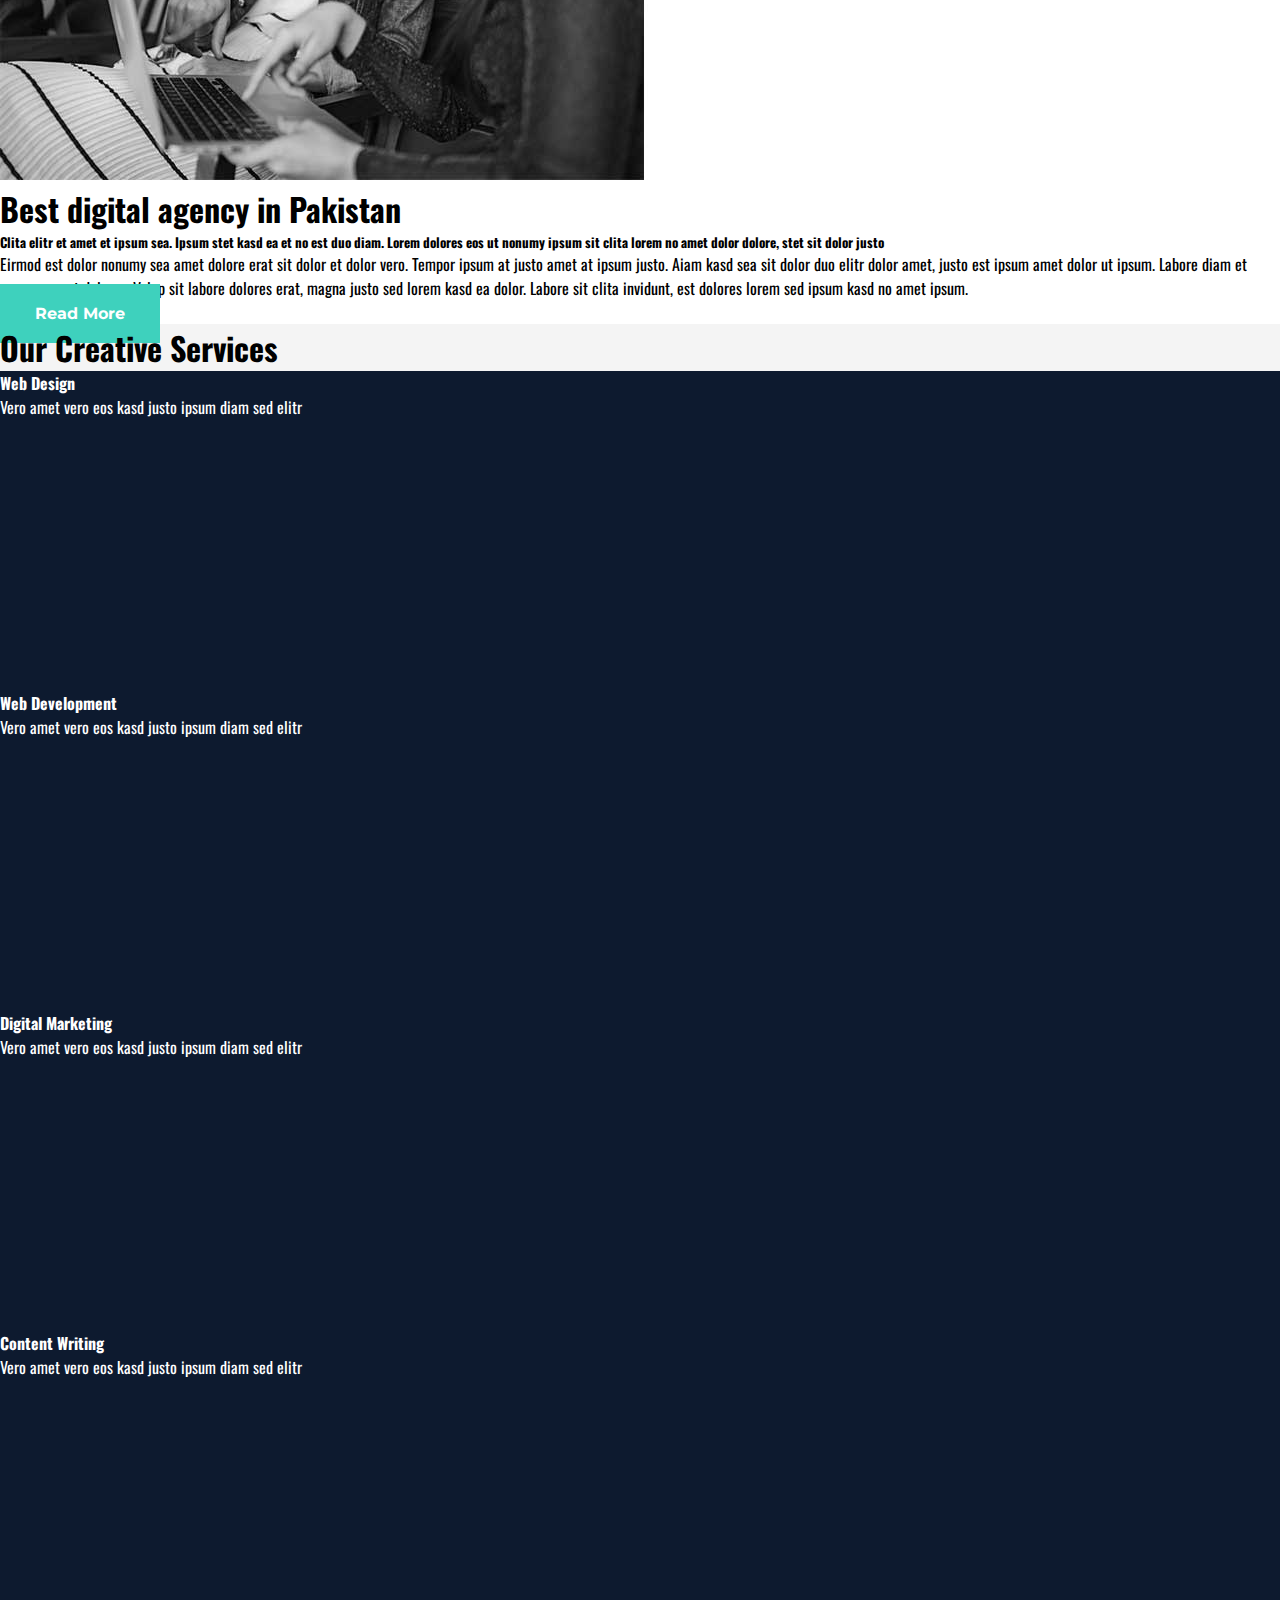
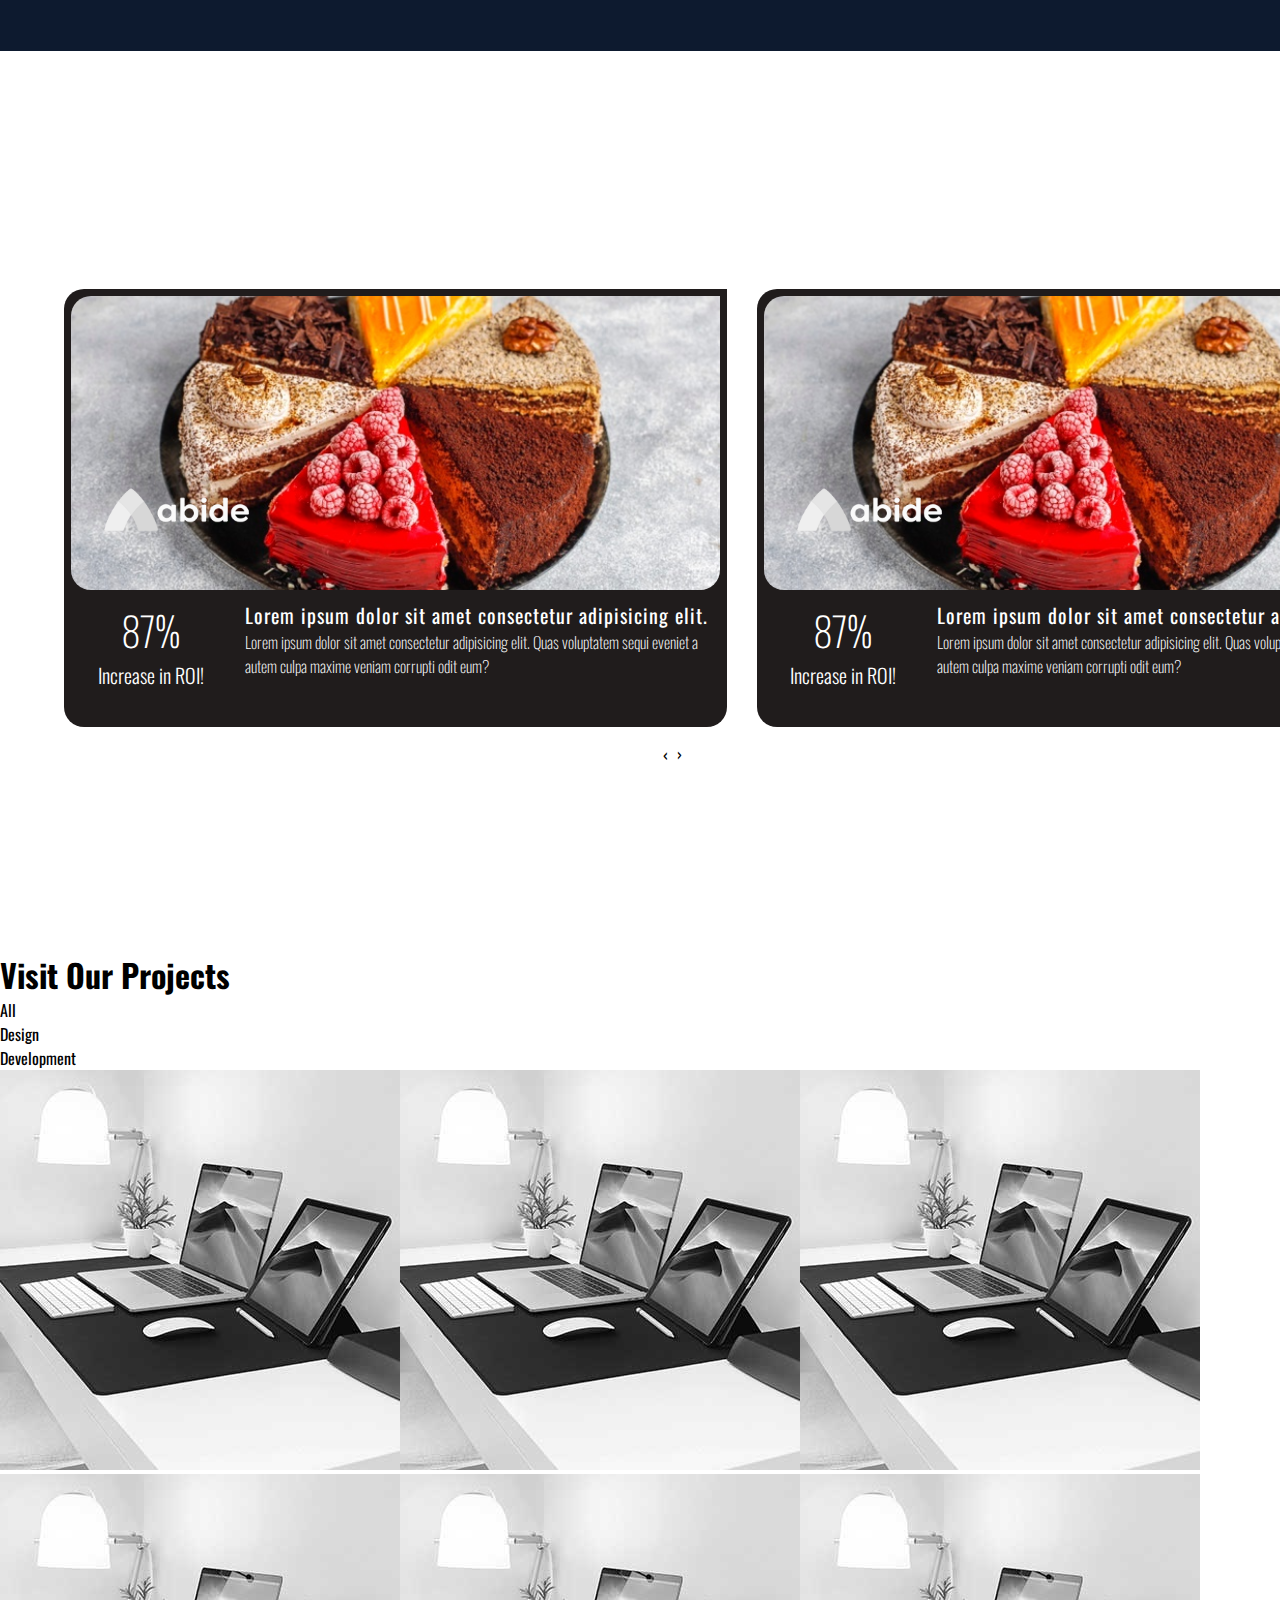
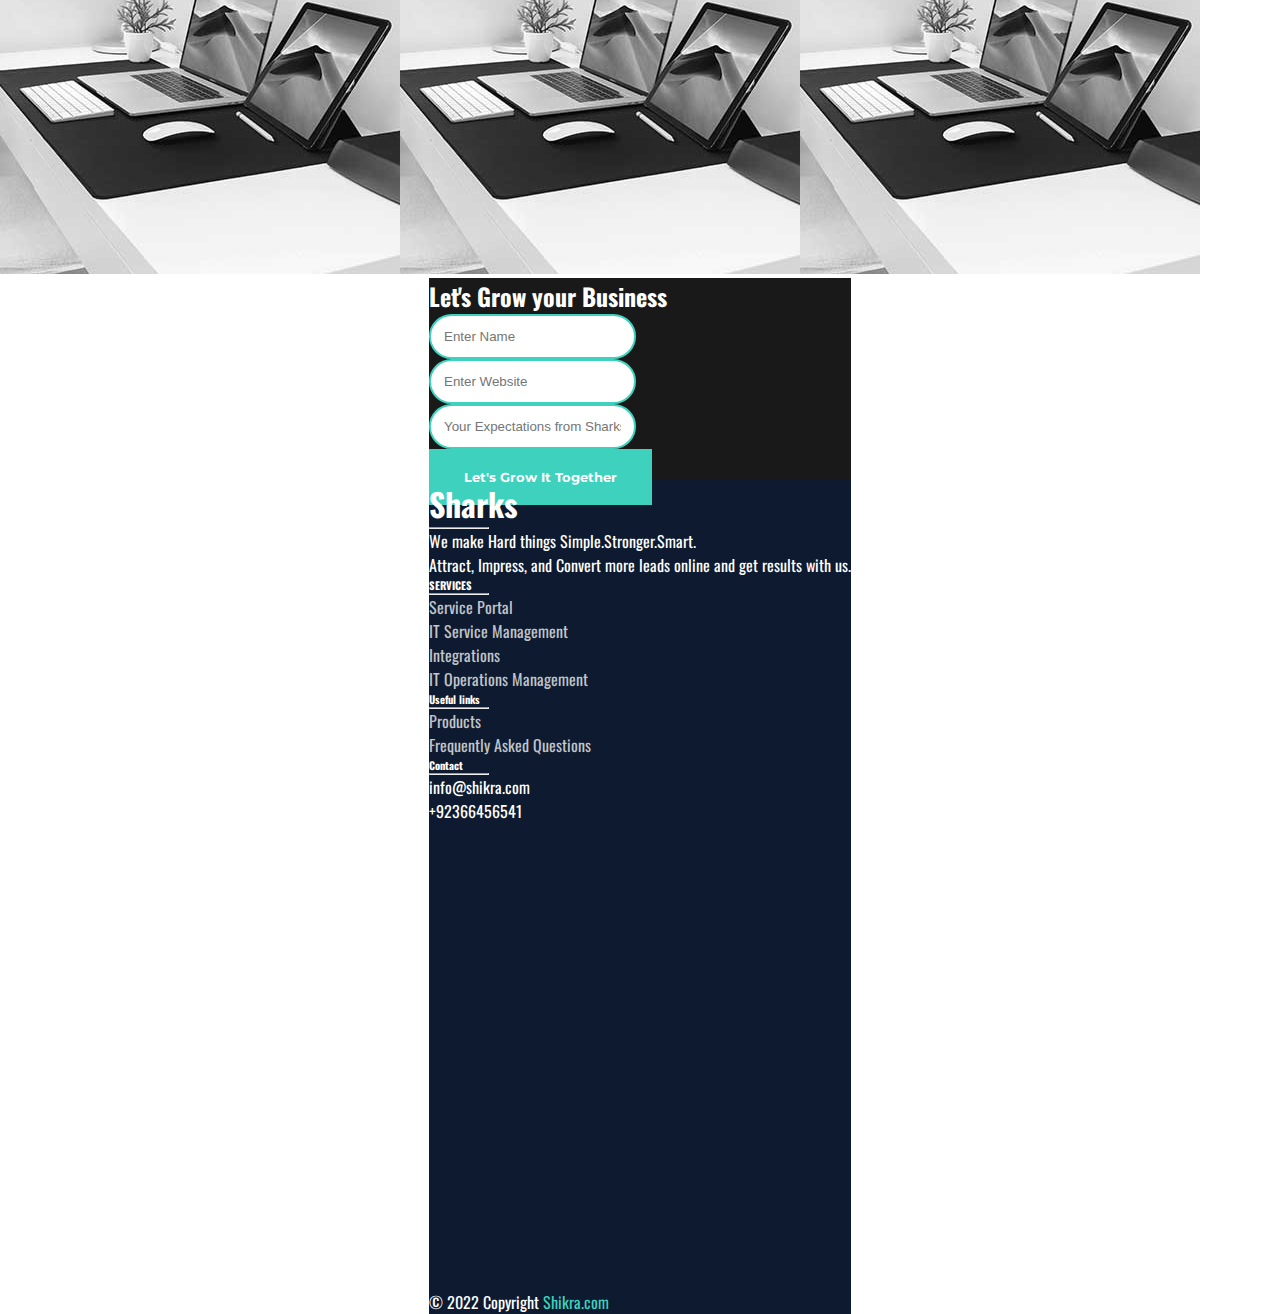
==== commit 2acb6402: "localchanges" ====
--- a/about-us.html
+++ b/about-us.html
@@ -166,6 +166,7 @@
         </div>
     </div>
 
+
     <div class="container-fluid py-5" style="background-color:#f4f4f4;">
         <div class="container pt-5 pb-3">
             <h1 class="display-2 fw-bold text-uppercase text-center mb-5">Our Creative Services</h1>
@@ -201,9 +202,18 @@
             </div>
         </div>
     </div>
+    
+
+
+
+
+
+
+
+
       <!-- ========= CASE STUDY SLIDER ========= -->
 
-  <section class="container-fluid bg-dark">
+  <section class="container-fluid ">
     <div class="case-study-wrap">
       <div class="case-study-heading">
         <h1 class="display-2 fw-bold ">CASE STUDY</h1>
--- a/css/style.css
+++ b/css/style.css
@@ -28,8 +28,9 @@
 
 :root{
   /* --blue: #023047; */
-  --blue: rgba(46,50,52,1);
-  --yellow: #f24b04;
+  /* --blue: rgba(46,50,52,1); */
+  --blue: #0d1a2f;
+  --yellow: #3ed1bd;
   --light-bg:#e9ecef;
   --text-family: 'Oswald', sans-serif;
   --heading: 'Oswald', sans-serif;
@@ -124,6 +125,14 @@
 
 
 /* =================================== PAGE CSS ==================================== */
+
+
+.header-section{
+  background-image: url('https://mgmtdigital.com/wp-content/uploads/revslider/Homepage/slider-dark-1.jpg');
+  background-position: center;
+  background-size: cover;
+  background-repeat: no-repeat;
+}
 
 .video-background{
   position: relative;
@@ -356,6 +365,32 @@
   .nav ul li a:hover::before{
     width: 100%;
   }
+
+
+/* ================= IMAGE OVERLAY ============== */
+
+.bg-image-overlay{
+    position: relative;
+    background: url('https://mgmtdigital.com/wp-content/uploads/2022/05/AdobeStock_212443255-scaled-1.jpeg');
+    background-position: center center;
+    background-repeat: no-repeat;
+    background-attachment: fixed;
+    background-size: cover;
+    z-index: 2;
+}
+
+.bg-image-overlay::after{
+  content: '';
+  position: absolute;
+  display: block;
+  height: 100%;
+  width: 100%;
+  top: 0;
+  left: 0;
+  z-index: -1;
+  background-color: rgb(0,0,0,0.7);
+}
+
   
 /* ============ OUR SERVICES ============== */
 
--- a/css/before-after.css
+++ b/css/before-after.css
@@ -10,7 +10,7 @@
   z-index: 100;
 }
 .header-wrap.header-sticky{
-  background-color: var(--blue);
+  background-color: #232526;
   z-index: 100;
   padding-top: 20px;
   padding-bottom: 20px;
@@ -341,23 +341,21 @@
 .case-banner-right{
   text-align: right;
 }
+
 .service-item {
   height: 320px;
   background: var(--blue);
   transition: .5s;
   color: #fff;
 }
-
 .service-item:hover {
 
   background: #000;
   color: var(--blue);
 }
-
 .service-item h4 {
   transition: .5s;
 }
-
  .service-item:hover h4 {
   color: #FFF;
 }
@@ -380,7 +378,6 @@
   opacity: 0;
   transition: .5s;
 }
-
 .portfolio-item:hover .portfolio-btn {
   opacity: 1;
   width: 100%;
@@ -389,13 +386,11 @@
   left: 0;
   border: 30px solid rgba(34, 36, 41, 0.9);
 }
-
 .portfolio-item i {
   opacity: 0;
   transition: .3s;
   transition-delay: .3s;
 }
-
 .portfolio-item:hover i {
   opacity: 1;
 }
@@ -406,12 +401,156 @@
   color: #fff;
 }
 
-
-
-
-
-
-
+/* contact */
+.contact-banner{
+  width: 100%;
+}
+.contact-banner_content{
+    padding: 9.0625rem 0 6.875rem 0;
+    position: relative;
+    z-index: 4;
+    text-align: center;
+    max-width: 750px;
+    margin: 0 auto;
+}
+.form-wrap-container{
+  margin-top: -56px;
+}
+.contact-form input, textarea{
+  width: 100%;
+  resize: none;
+  padding-left: 20px;
+  font-size: 24px;
+  font-weight: lighter;
+  background-color: #F8F7FF;
+  border: 0;
+  border: 1.5px solid #ccc;
+  border-radius: 4px;
+}
+.contact-form textarea{
+  padding-top: 10px;
+}
+.contact-form input{
+  margin-bottom: 20px;
+  height: 72px;
+}
+.dailog-box{
+    background-color: #232526;
+    color: #fff;
+    text-align: center;
+    padding: 40px 20px;
+    border-radius: 10px;
+}
+.dailog-box span{
+  width: 80px;
+  height: 80px;
+  padding: 10px;
+  border-radius: 50%;
+  background-color: #FFF;
+  display: inline-block;
+  margin-bottom: 20px;
+  box-shadow: 1px 1px 30px #fff;
+}
+.dailog-box span img{
+  width: 100%;
+  height: 100%;
+  object-fit: contain;
+}
+.icon-wrap{
+  display: flex;
+  justify-content: center;
+  gap: 20px;
+  margin-top: 20px;
+}
+.icon-wrap span{
+  width: 55px;
+  height: 55px;
+  border-radius: 50%;
+  background-color: red;
+  position: relative;
+  cursor: pointer;
+  transition:all .3s ease;
+}
+.icon-wrap span:hover{
+  transform: translateY(-10px);
+  box-shadow: 0 0 10px rgba(34, 36, 41, 0.5);
+}
+.icon-wrap span i{
+  position: absolute;
+  top: 50%;
+  left: 50%;
+  transform: translate(-50%,-50%);
+  color: #fff;
+  font-size: 25px;
+}
+.icon-wrap span:nth-child(1){
+  background-color: #1C57C2;
+}
+.icon-wrap span:nth-child(2){
+  background-color: #8E055F;
+}
+.icon-wrap span:nth-child(3){
+  background-color: #33AFA6;
+}
+.icon-wrap span:nth-child(4){
+  background-color: #D4554D;
+}
+.icon-wrap span:nth-child(5){
+  background-color: #DB2222;
+}
+
+.news-letter{
+  background-color: #ebebeb;
+}
+.news{
+  padding: 4.8px 0 9.6px 0;
+  text-align: center;
+  width: 100%;
+}
+.news-heading{
+  font-size: 44px;
+  line-height: 1.4;
+  color: #333;
+}
+.news p{
+  font-size: 18px;
+  margin-bottom: 16px;
+  margin-top: 12px;
+  line-height: 1.8;
+  
+}
+.news  input[type="email"]{
+  display: inline-block;
+  width: 60%;
+  padding: 18px 36px;
+  margin: 8px 0;
+  border: 1px solid #ccc;
+  box-sizing: border-box;
+  height: 70px;
+  margin-top: 18px;
+  border-radius: 20px;
+  border: none;
+  box-shadow: 0 20px 30px 0 rgba(0, 0, 0, 0.06); 
+
+}
+.news  input,
+.news input::-webkit-input-placeholder {
+    font-size: 16px;
+    line-height: 3;
+}
+
+.bt {
+  margin-left: -160px;
+  font-size: 16px;
+  display: inline-block;
+  font-weight: 600;
+  padding: 16px 32px;
+  border-radius: 6px;
+  border: none;
+  cursor: pointer;
+  background-color:var(--yellow);
+  color: #fff;
+}
 
 
 
@@ -499,6 +638,22 @@
     width: 100%;
     text-align: start;
     padding-left: 10px;
+  }
+  .form-wrap-container{
+    margin-top: 40px;
+    padding: 0 15px;
+  }
+  .contact-form input, textarea{
+    font-size: 18px;
+  }
+  .icon-wrap{
+    gap: 7px;
+  }
+  .news input[type="email"]{
+    width: 100%;
+  }
+  .bt{
+    margin: auto;
   }
 }
 @media only screen and (max-width:470px){
